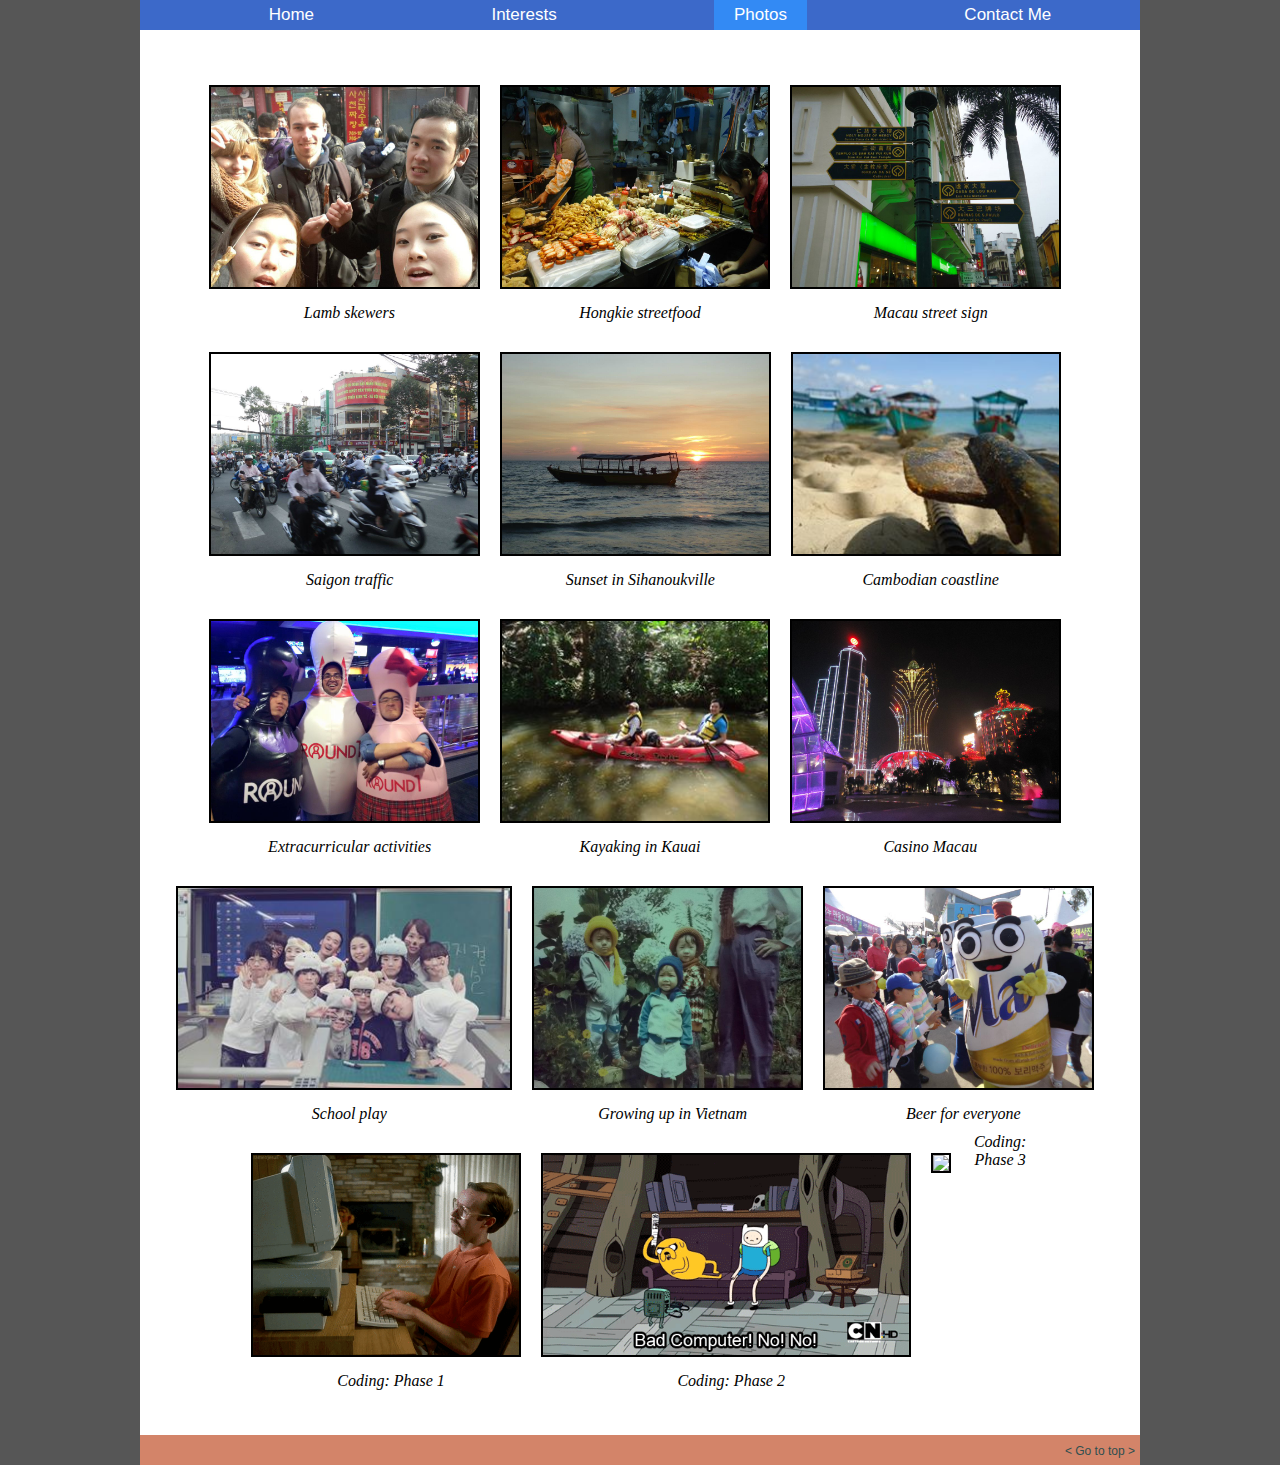
==== photos.html @ a106dd9d "Add files for Personal Website" ====
<!DOCTYPE html> 

<html lang="en">

  <head>
    <link type="text/css" rel="stylesheet" href="photos.css" />
    <meta charset="utf-8" />
    <title>Photo Gallery</title>
  </head>
  
  <body>
  
    <div id="wrapper">
      
      <nav id="top">
        <ul>
          <li><a href="index.html">Home</a></li>
          <li><a href="interests.html">Interests</a></li>
          <li><a href="photos.html" class="current">Photos</a></li>
          <li><a href="contact.html">Contact Me</a></li>
        </ul>
      </nav>
      
      <div class="gallery">
        
        <div class="pic one"><a href="pic1.jpg" target="_blank"><img src="pic1.jpg"></a><div class="info">Lamb skewers</div></div>
        <div class="pic two"><a href="pic2.jpg" target="_blank"><img src="pic2.jpg"></a><div class="info">Hongkie streetfood</div></div>
        <div class="pic three"><a href="pic3.jpg" target="_blank"><img src="pic3.jpg"></a><div class="info">Macau street sign</div></div>
        <div class="pic four"><a href="pic4.jpg" target="_blank"><img src="pic4.jpg"></a><div class="info">Saigon traffic</div></div>
        <div class="pic five"><a href="pic5.jpg" target="_blank"><img src="pic5.jpg"></a><div class="info">Sunset in Sihanoukville</div></div>
        <div class="pic six"><a href="pic6.jpg" target="_blank"><img src="pic6.jpg"></a><div class="info">Cambodian coastline</div></div>
        <div class="pic seven"><a href="pic7.jpg" target="_blank"><img src="pic7.jpg"></a><div class="info">Extracurricular activities</div></div>
        <div class="pic eight"><a href="pic8.jpg" target="_blank"><img src="pic8.jpg"></a><div class="info">Kayaking in Kauai</div></div>
        <div class="pic nine"><a href="pic9.jpg" target="_blank"><img src="pic9.jpg"></a><div class="info">Casino Macau</div></div>
        <div class="pic ten"><a href="pic10.jpg" target="_blank"><img src="pic10.jpg"></a><div class="info">School play</div></div>
        <div class="pic ele"><a href="pic11.jpg" target="_blank"><img src="pic11.jpg"></a><div class="info">Growing up in Vietnam</div></div>
        <div class="pic twe"><a href="pic12.jpg" target="_blank"><img src="pic12.jpg"></a><div class="info">Beer for everyone</div></div>
        <div class="pic thir"><a href="gif2.gif" target="_blank"><img src="gif2.gif"></a><div class="info">Coding: Phase 1</div></div>
        <div class="pic fourt"><a href="gif1.gif" target="_blank"><img src="gif1.gif"></a><div class="info">Coding: Phase 2</div></div>
        <div class="pic fift"><a href="gif3.gif" target="_blank"><img src="gif3.gif"></a><div class="info">Coding: Phase 3</div></div>
    
      </div>
      
      <div id="footer">
        <a href="#top">&lt; Go to top &gt;</a>
      </div>
    
    </div>
  
  </body>

</html>
---- photos.css ----
* {
  font-family: Futura, Helvetica, sans-serif;
  font-size: 17px;
  margin: 0;
}

#wrapper {
  margin: 0 auto;
  width: 94%;
  max-width: 1000px;
}

body {
  background: #565656
}

/*--- NAVBAR styles ---*/

nav {
  background: #3c69c9;
}

nav ul {
  display: flex;
  list-style-type: none;
  justify-content: space-around;
}

nav li a {
  text-decoration: none;
  color: white;
  display: block;
  padding: 5px 20px; 
}

.current {
  background: #338af4;
}


/*--- GALLERY styles ---*/

.gallery {
  display: flex;
  flex-wrap: wrap;
  width: 100%;
  min-height: 200px;
  background: white;
  padding: 35px 0;
  justify-content: center;
}

div.pic img {
  float: left;
  margin: 20px 15px 15px 5px;
  padding: 0;
  max-width: 100%;
  max-height: 200px;
  border: 2px solid black;
}

div.pic img:hover {
  border: 2px solid lightcoral;
}

.info {
  text-align: center;
  font-size: 16px;
  font-family: Baskerville;
  font-style: italic;
  width: 100%;
  margin-bottom: 10px;
}


/*--- FOOTER ---*/

#footer {
  background: #d38469;
  text-align: right;
  width: auto;
  padding: 5px;
}

#footer a {
  font-size: 12px;
  text-decoration: none;
  color: darkslategray;
}

#footer a:hover {
  background: #d38469;
  color: white;
}
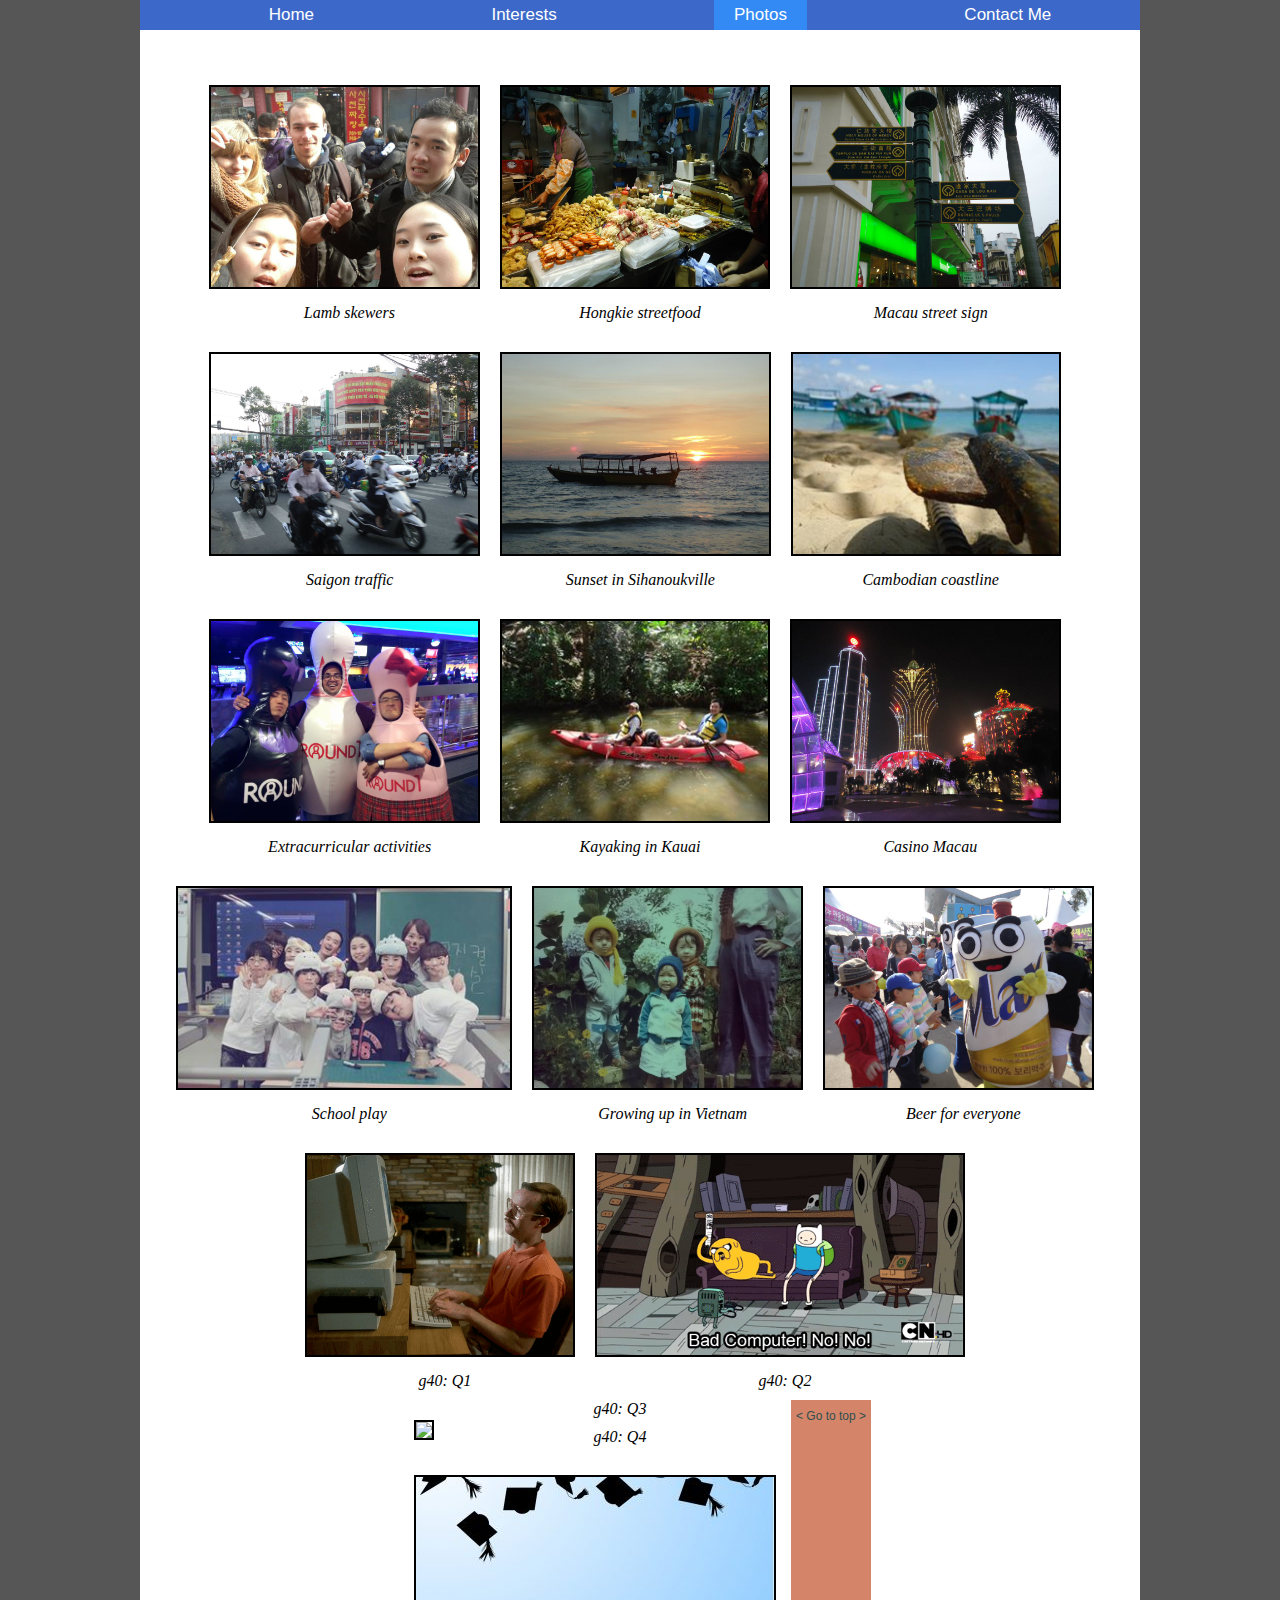
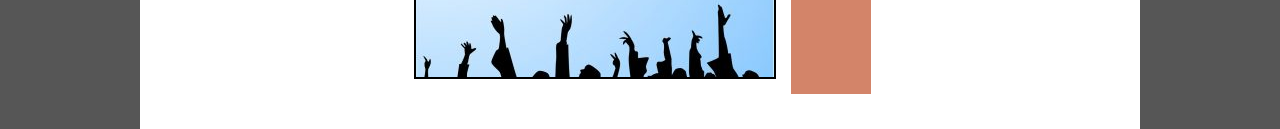
==== commit 386e6f6a: "Added extra pic" ====
--- a/photos.html
+++ b/photos.html
@@ -1,4 +1,4 @@
-<!DOCTYPE html> 
+<!DOCTYPE html>
 
 <html lang="en">
 
@@ -7,11 +7,11 @@
     <meta charset="utf-8" />
     <title>Photo Gallery</title>
   </head>
-  
+
   <body>
-  
+
     <div id="wrapper">
-      
+
       <nav id="top">
         <ul>
           <li><a href="index.html">Home</a></li>
@@ -20,9 +20,9 @@
           <li><a href="contact.html">Contact Me</a></li>
         </ul>
       </nav>
-      
+
       <div class="gallery">
-        
+
         <div class="pic one"><a href="pic1.jpg" target="_blank"><img src="pic1.jpg"></a><div class="info">Lamb skewers</div></div>
         <div class="pic two"><a href="pic2.jpg" target="_blank"><img src="pic2.jpg"></a><div class="info">Hongkie streetfood</div></div>
         <div class="pic three"><a href="pic3.jpg" target="_blank"><img src="pic3.jpg"></a><div class="info">Macau street sign</div></div>
@@ -35,18 +35,19 @@
         <div class="pic ten"><a href="pic10.jpg" target="_blank"><img src="pic10.jpg"></a><div class="info">School play</div></div>
         <div class="pic ele"><a href="pic11.jpg" target="_blank"><img src="pic11.jpg"></a><div class="info">Growing up in Vietnam</div></div>
         <div class="pic twe"><a href="pic12.jpg" target="_blank"><img src="pic12.jpg"></a><div class="info">Beer for everyone</div></div>
-        <div class="pic thir"><a href="gif2.gif" target="_blank"><img src="gif2.gif"></a><div class="info">Coding: Phase 1</div></div>
-        <div class="pic fourt"><a href="gif1.gif" target="_blank"><img src="gif1.gif"></a><div class="info">Coding: Phase 2</div></div>
-        <div class="pic fift"><a href="gif3.gif" target="_blank"><img src="gif3.gif"></a><div class="info">Coding: Phase 3</div></div>
-    
+        <div class="pic thir"><a href="gif2.gif" target="_blank"><img src="gif2.gif"></a><div class="info">g40: Q1</div></div>
+        <div class="pic fourt"><a href="gif1.gif" target="_blank"><img src="gif1.gif"></a><div class="info">g40: Q2</div></div>
+        <div class="pic fift"><a href="gif3.gif" target="_blank"><img src="gif3.gif"></a><div class="info">g40: Q3</div>
+        <div class="pic sixt"><a href="pic13.jpg" target="_blank"><img src="pic13.jpg"></a><div class="info">g40: Q4</div></div>
+
       </div>
-      
+
       <div id="footer">
         <a href="#top">&lt; Go to top &gt;</a>
       </div>
-    
+
     </div>
-  
+
   </body>
 
-</html>+</html>
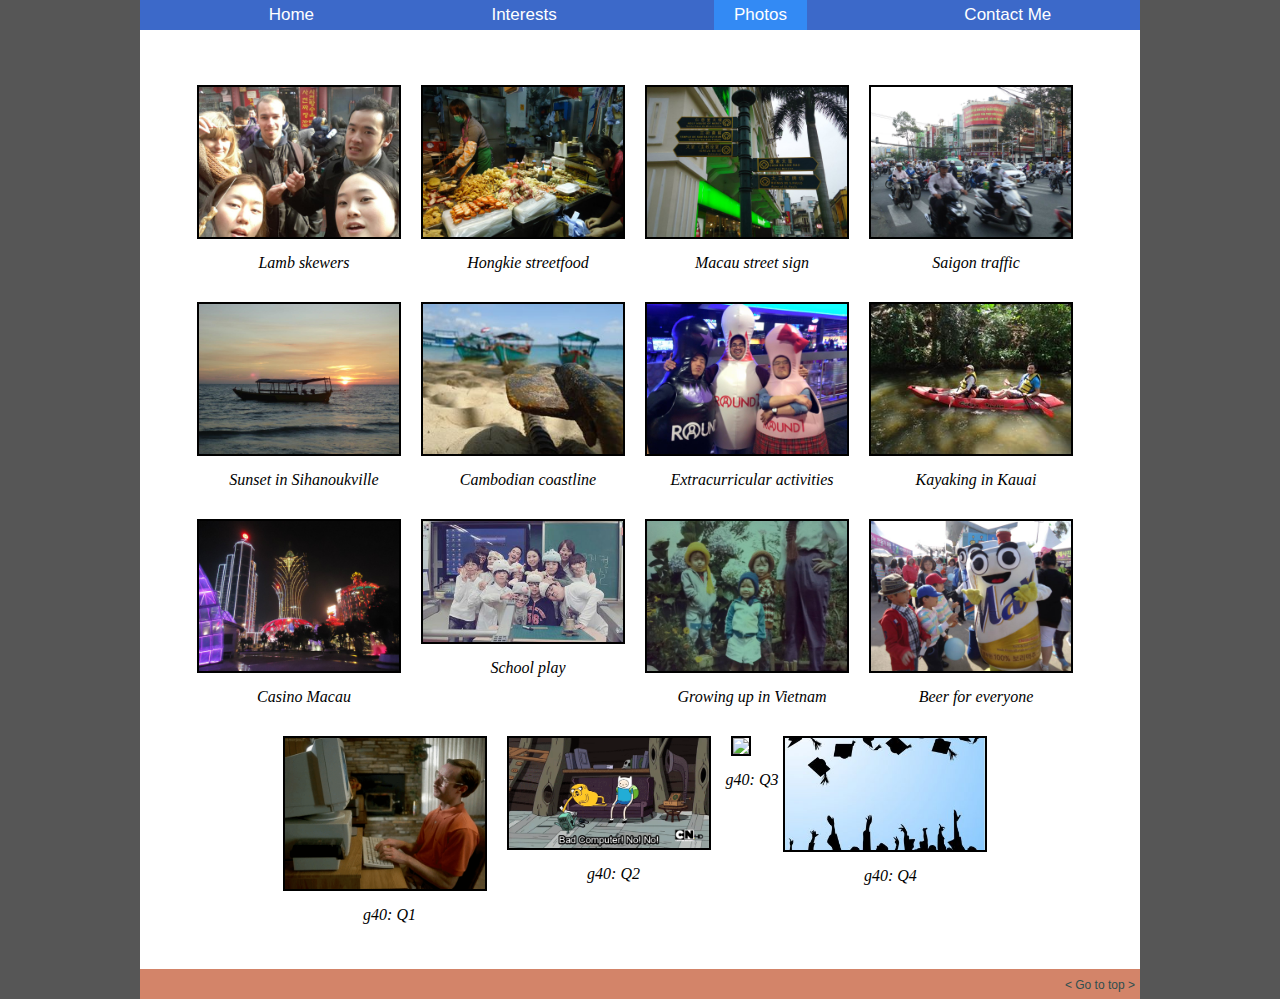
==== commit 978858ce: "Fixed photos.html & css files" ====
--- a/photos.html
+++ b/photos.html
@@ -37,8 +37,8 @@
         <div class="pic twe"><a href="pic12.jpg" target="_blank"><img src="pic12.jpg"></a><div class="info">Beer for everyone</div></div>
         <div class="pic thir"><a href="gif2.gif" target="_blank"><img src="gif2.gif"></a><div class="info">g40: Q1</div></div>
         <div class="pic fourt"><a href="gif1.gif" target="_blank"><img src="gif1.gif"></a><div class="info">g40: Q2</div></div>
-        <div class="pic fift"><a href="gif3.gif" target="_blank"><img src="gif3.gif"></a><div class="info">g40: Q3</div>
-        <div class="pic sixt"><a href="pic13.jpg" target="_blank"><img src="pic13.jpg"></a><div class="info">g40: Q4</div></div>
+        <div class="pic fift" width="300px"><a href="gif3.gif" target="_blank"><img src="gif3.gif"></a><div class="info">g40: Q3</div></div>
+        <div class="pic sixt" width="300"><a href="pic13.jpg" target="_blank"><img src="pic13.jpg"></a><div class="info">g40: Q4</div></div>
 
       </div>
 
--- a/photos.css
+++ b/photos.css
@@ -30,7 +30,7 @@
   text-decoration: none;
   color: white;
   display: block;
-  padding: 5px 20px; 
+  padding: 5px 20px;
 }
 
 .current {
@@ -54,7 +54,7 @@
   float: left;
   margin: 20px 15px 15px 5px;
   padding: 0;
-  max-width: 100%;
+  max-width: 200px;
   max-height: 200px;
   border: 2px solid black;
 }
@@ -75,11 +75,18 @@
 
 /*--- FOOTER ---*/
 
+#empty {
+  display: block;
+  content: "";
+  width: 50%;
+}
+
 #footer {
   background: #d38469;
   text-align: right;
   width: auto;
   padding: 5px;
+  display: block;
 }
 
 #footer a {
@@ -91,4 +98,4 @@
 #footer a:hover {
   background: #d38469;
   color: white;
-}+}
